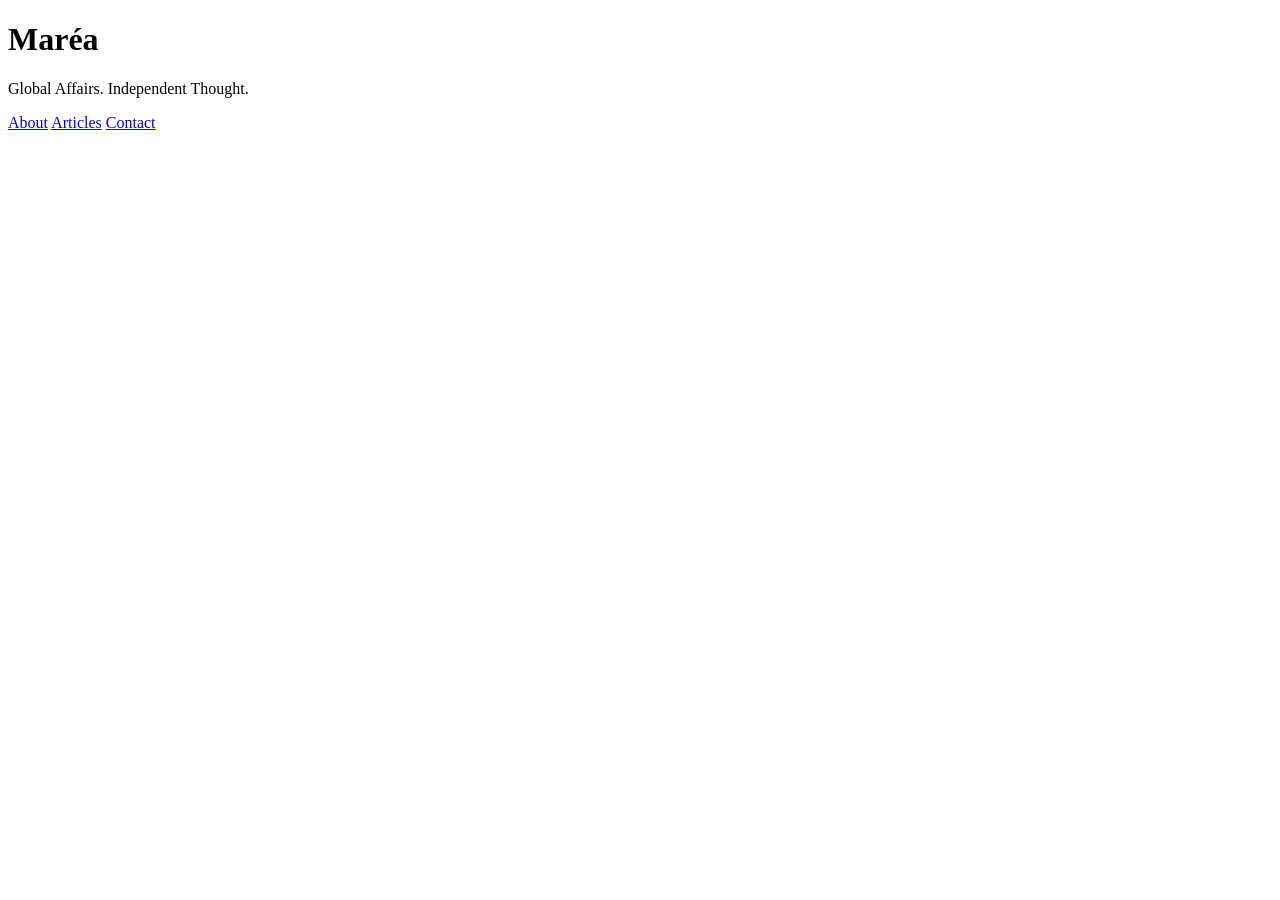
==== index.html @ cdffb732 "Add index.html" ====
<!DOCTYPE html>
<html lang="en">
<head>
  <meta charset="UTF-8" />
  <meta name="viewport" content="width=device-width, initial-scale=1.0" />
  <title>Maréa</title>
  <link rel="stylesheet" href="style.css" />
</head>
<body>
  <div class="container">
    <h1>Maréa</h1>
    <p>Global Affairs. Independent Thought.</p>
    <nav>
      <a href="about.html">About</a>
      <a href="articles.html">Articles</a>
      <a href="contact.html">Contact</a>
    </nav>
  </div>
</body>
</html>
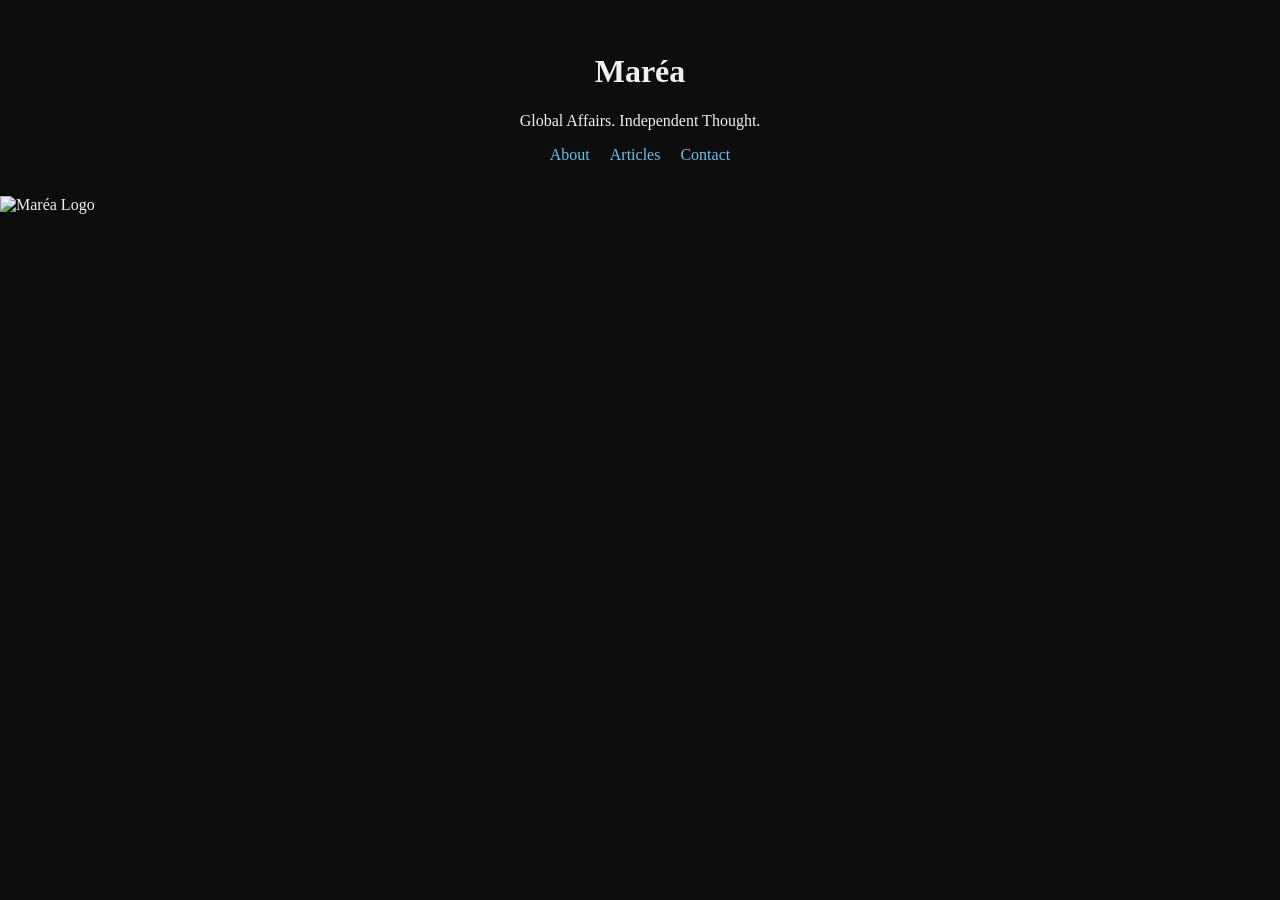
==== commit d6da6f52: "Update index.html" ====
--- a/index.html
+++ b/index.html
@@ -18,3 +18,4 @@
   </div>
 </body>
 </html>
+<img src="assets/Maréa.png" alt="Maréa Logo" class="logo">
--- a/style.css
+++ b/style.css
@@ -0,0 +1,28 @@
+body {
+  margin: 0;
+  padding: 0;
+  background: #0d0d0d;
+  color: #f0f0f0;
+  font-family: 'Georgia', serif;
+}
+
+.container {
+  max-width: 700px;
+  margin: auto;
+  padding: 2rem;
+  text-align: center;
+}
+
+a {
+  color: #67c1f5;
+  text-decoration: none;
+  margin: 0 0.5rem;
+}
+
+a:hover {
+  text-decoration: underline;
+}
+
+nav {
+  margin-top: 1rem;
+}
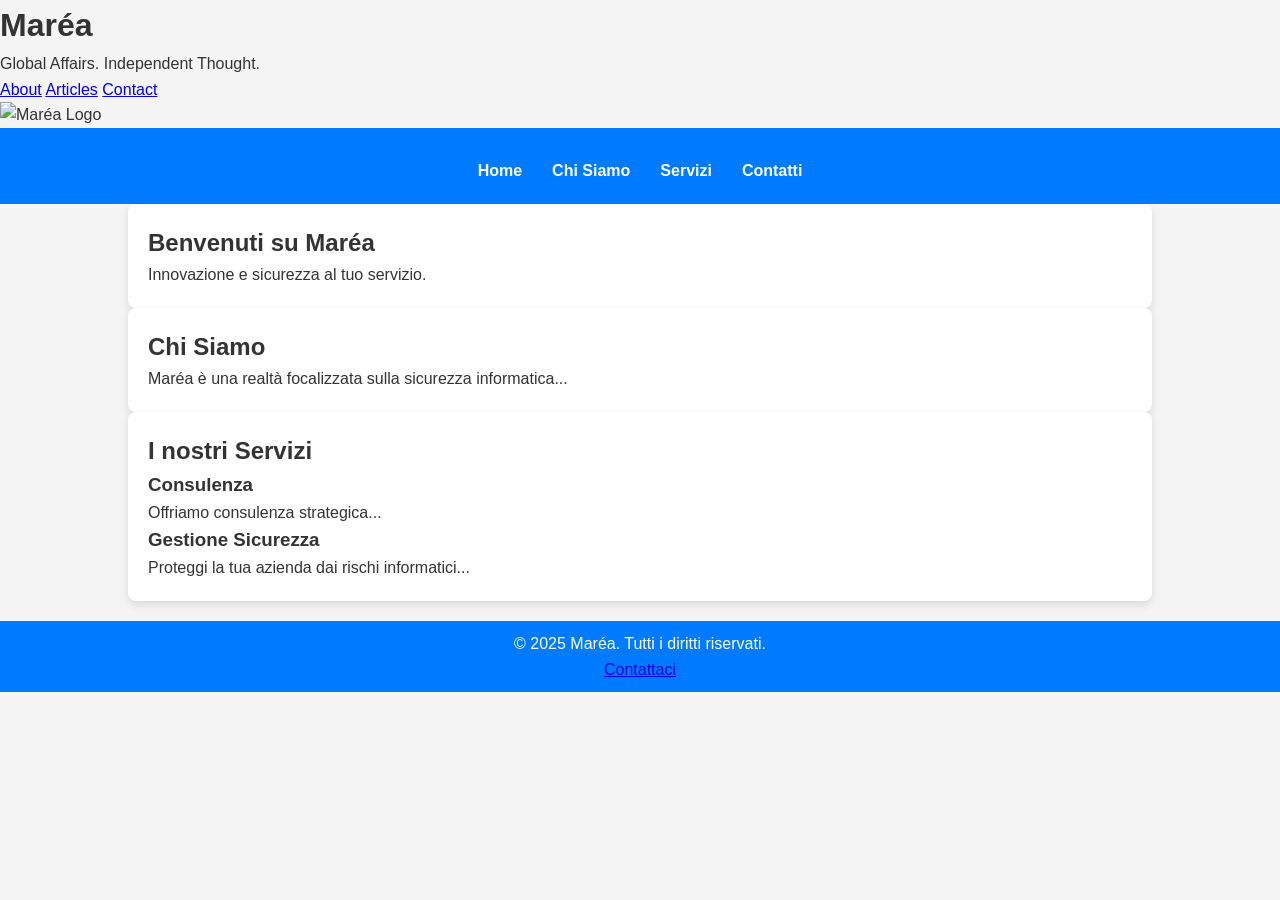
==== commit bbe8e93c: "Update index.html" ====
--- a/index.html
+++ b/index.html
@@ -19,3 +19,58 @@
 </body>
 </html>
 <img src="assets/Maréa.png" alt="Maréa Logo" class="logo">
+<!DOCTYPE html>
+<html lang="it">
+<head>
+    <meta charset="UTF-8">
+    <meta name="viewport" content="width=device-width, initial-scale=1.0">
+    <title>Maréa</title>
+    <link rel="stylesheet" href="styles.css">
+</head>
+<body>
+    <!-- Header -->
+    <header>
+        <nav>
+            <ul>
+                <li><a href="#home">Home</a></li>
+                <li><a href="#about">Chi Siamo</a></li>
+                <li><a href="#services">Servizi</a></li>
+                <li><a href="#contact">Contatti</a></li>
+            </ul>
+        </nav>
+    </header>
+
+    <!-- Hero Section -->
+    <section id="hero">
+        <div class="hero-content">
+            <h1>Benvenuti su Maréa</h1>
+            <p>Innovazione e sicurezza al tuo servizio.</p>
+        </div>
+    </section>
+
+    <!-- Chi Siamo -->
+    <section id="about">
+        <h2>Chi Siamo</h2>
+        <p>Maréa è una realtà focalizzata sulla sicurezza informatica...</p>
+    </section>
+
+    <!-- Servizi -->
+    <section id="services">
+        <h2>I nostri Servizi</h2>
+        <div class="service">
+            <h3>Consulenza</h3>
+            <p>Offriamo consulenza strategica...</p>
+        </div>
+        <div class="service">
+            <h3>Gestione Sicurezza</h3>
+            <p>Proteggi la tua azienda dai rischi informatici...</p>
+        </div>
+    </section>
+
+    <!-- Footer -->
+    <footer>
+        <p>&copy; 2025 Maréa. Tutti i diritti riservati.</p>
+        <a href="mailto:info@marea.com">Contattaci</a>
+    </footer>
+</body>
+</html>
--- a/style.css
+++ b/style.css
@@ -1,28 +1,85 @@
-body {
+/* Resetta lo stile di base */
+* {
   margin: 0;
   padding: 0;
-  background: #0d0d0d;
-  color: #f0f0f0;
-  font-family: 'Georgia', serif;
+  box-sizing: border-box;
 }
 
-.container {
-  max-width: 700px;
-  margin: auto;
-  padding: 2rem;
-  text-align: center;
+body {
+  font-family: Arial, sans-serif; /* Cambia font per renderlo più leggibile */
+  background-color: #f4f4f4; /* Colore di sfondo più chiaro */
+  color: #333; /* Testo scuro per contrasto */
+  line-height: 1.6;
 }
 
-a {
-  color: #67c1f5;
-  text-decoration: none;
-  margin: 0 0.5rem;
+header {
+  background-color: #007bff; /* Colore di sfondo blu per il header */
+  color: white;
+  text-align: center;
+  padding: 20px 0;
 }
 
-a:hover {
-  text-decoration: underline;
+header img.logo {
+  max-width: 150px;
+  margin-bottom: 10px;
 }
 
-nav {
-  margin-top: 1rem;
+h1, h2, h3 {
+  font-family: 'Arial', sans-serif;
 }
+
+nav ul {
+  list-style: none;
+  display: flex;
+  justify-content: center;
+  margin-top: 10px;
+}
+
+nav ul li {
+  margin: 0 15px;
+}
+
+nav ul li a {
+  text-decoration: none;
+  color: white;
+  font-weight: bold;
+  transition: color 0.3s ease;
+}
+
+nav ul li a:hover {
+  color: #ffcc00;
+}
+
+section {
+  padding: 20px;
+  margin-top: 20px;
+  background-color: white;
+  border-radius: 8px;
+  box-shadow: 0 4px 8px rgba(0, 0, 0, 0.1);
+}
+
+footer {
+  background-color: #007bff;
+  color: white;
+  text-align: center;
+  padding: 10px;
+  margin-top: 20px;
+}
+
+.logo {
+  max-width: 150px;  /* Imposta una larghezza fissa per il logo */
+  height: auto;      /* Mantieni la proporzione dell'immagine */
+}
+
+<link rel="stylesheet" href="https://fonts.googleapis.com/css2?family=Roboto:wght@400;500&display=swap">
+
+body {
+  font-family: 'Roboto', sans-serif;
+}
+
+section {
+  width: 80%;
+  max-width: 1200px;
+  margin: 0 auto;
+  padding: 20px;
+}
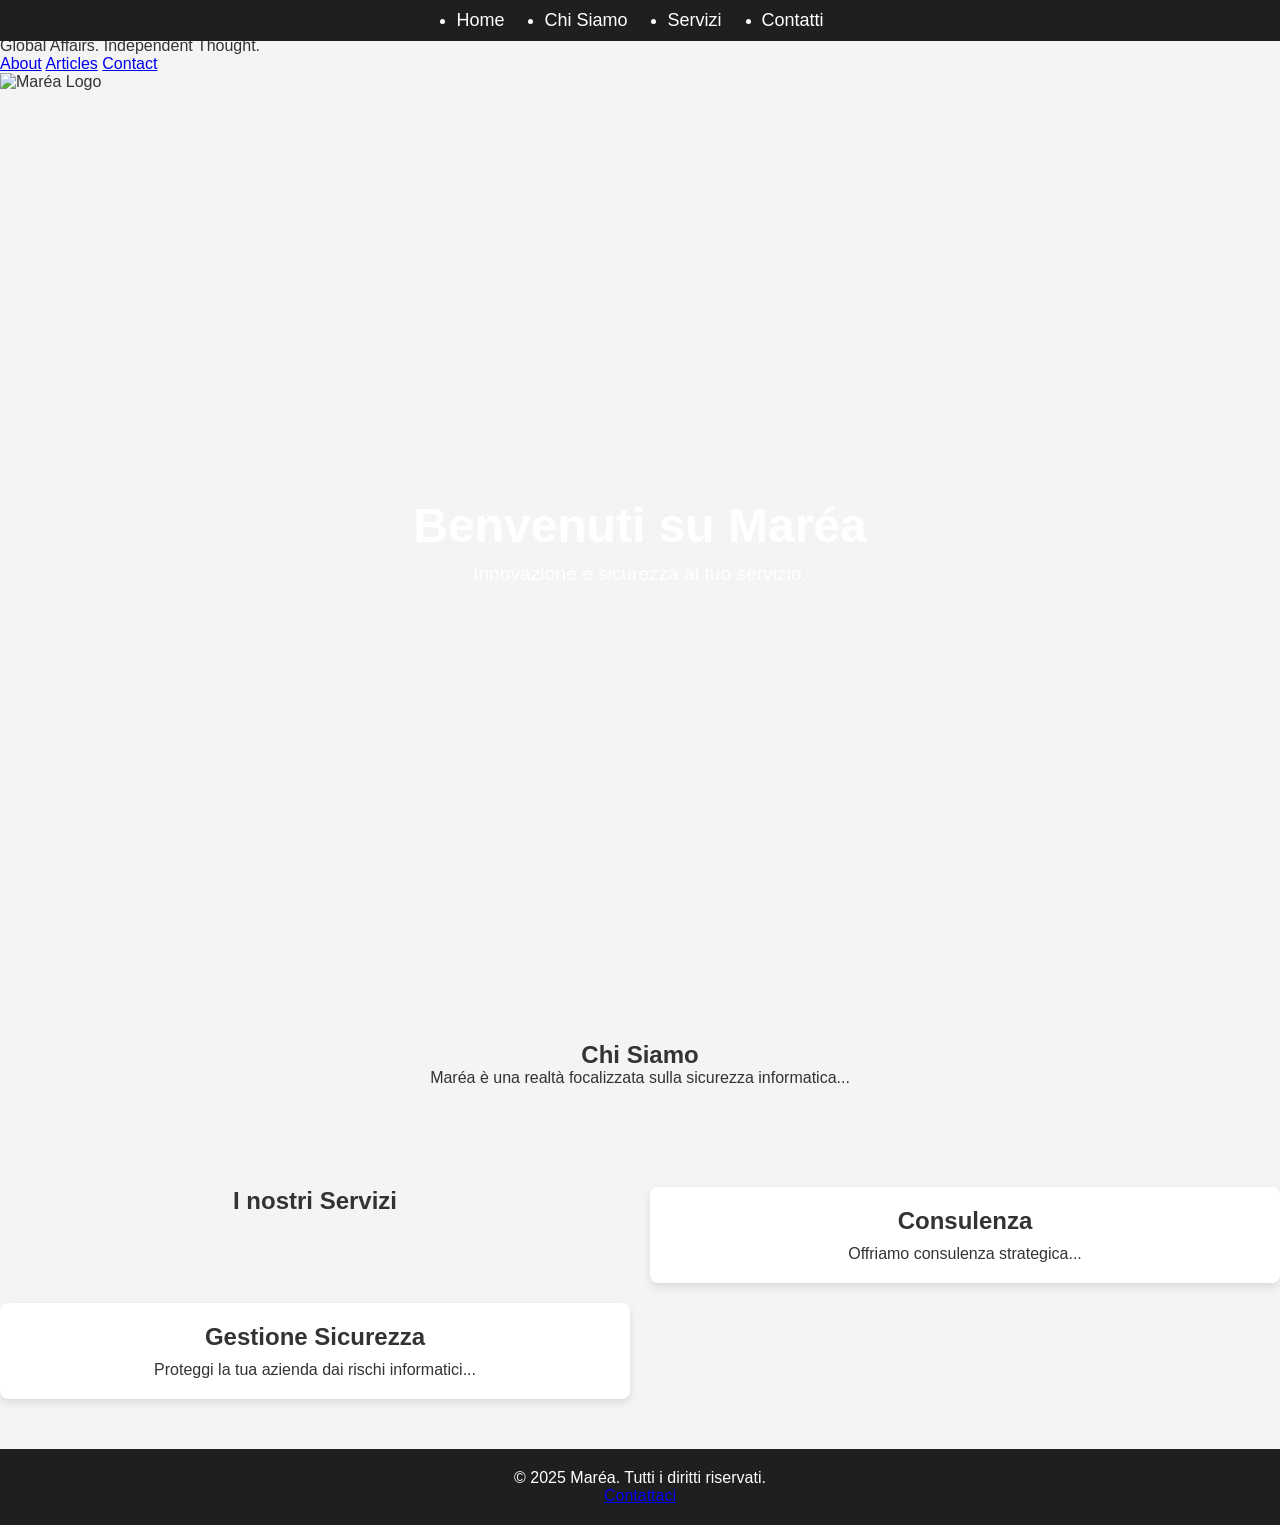
==== commit 79f62381: "Update index.html" ====
--- a/index.html
+++ b/index.html
@@ -74,3 +74,5 @@
     </footer>
 </body>
 </html>
+<script src="https://unpkg.com/aos@2.3.1/dist/aos.js"></script>
+<link rel="stylesheet" href="https://unpkg.com/aos@2.3.1/dist/aos.css">
--- a/style.css
+++ b/style.css
@@ -1,85 +1,105 @@
-/* Resetta lo stile di base */
+/* Reset Base Styles */
 * {
-  margin: 0;
-  padding: 0;
-  box-sizing: border-box;
+    margin: 0;
+    padding: 0;
+    box-sizing: border-box;
 }
 
+/* Body */
 body {
-  font-family: Arial, sans-serif; /* Cambia font per renderlo più leggibile */
-  background-color: #f4f4f4; /* Colore di sfondo più chiaro */
-  color: #333; /* Testo scuro per contrasto */
-  line-height: 1.6;
+    font-family: 'Roboto', sans-serif;
+    color: #333;
+    background-color: #f4f4f4;
 }
 
+/* Header */
 header {
-  background-color: #007bff; /* Colore di sfondo blu per il header */
-  color: white;
-  text-align: center;
-  padding: 20px 0;
+    background-color: #1f1f1f;
+    color: #fff;
+    padding: 10px 0;
+    position: fixed;
+    width: 100%;
+    top: 0;
+    z-index: 1000;
 }
 
-header img.logo {
-  max-width: 150px;
-  margin-bottom: 10px;
+header nav ul {
+    display: flex;
+    justify-content: center;
 }
 
-h1, h2, h3 {
-  font-family: 'Arial', sans-serif;
+header nav ul li {
+    margin: 0 20px;
 }
 
-nav ul {
-  list-style: none;
-  display: flex;
-  justify-content: center;
-  margin-top: 10px;
+header nav ul li a {
+    color: #fff;
+    text-decoration: none;
+    font-size: 18px;
 }
 
-nav ul li {
-  margin: 0 15px;
+/* Hero Section */
+#hero {
+    background-image: url('path_to_image'); /* Aggiungi un'immagine di sfondo */
+    background-size: cover;
+    background-position: center;
+    height: 100vh;
+    text-align: center;
+    color: white;
+    display: flex;
+    justify-content: center;
+    align-items: center;
 }
 
-nav ul li a {
-  text-decoration: none;
-  color: white;
-  font-weight: bold;
-  transition: color 0.3s ease;
+.hero-content h1 {
+    font-size: 3em;
+    margin-bottom: 10px;
 }
 
-nav ul li a:hover {
-  color: #ffcc00;
+.hero-content p {
+    font-size: 1.2em;
 }
 
+/* Sezioni */
 section {
-  padding: 20px;
-  margin-top: 20px;
-  background-color: white;
-  border-radius: 8px;
-  box-shadow: 0 4px 8px rgba(0, 0, 0, 0.1);
+    padding: 50px 0;
+    text-align: center;
 }
 
-footer {
-  background-color: #007bff;
-  color: white;
-  text-align: center;
-  padding: 10px;
-  margin-top: 20px;
+/* Servizi Griglia */
+#services {
+    display: grid;
+    grid-template-columns: 1fr 1fr;
+    gap: 20px;
 }
 
-.logo {
-  max-width: 150px;  /* Imposta una larghezza fissa per il logo */
-  height: auto;      /* Mantieni la proporzione dell'immagine */
+.service {
+    background-color: #fff;
+    padding: 20px;
+    border-radius: 8px;
+    box-shadow: 0 4px 8px rgba(0, 0, 0, 0.1);
 }
 
-<link rel="stylesheet" href="https://fonts.googleapis.com/css2?family=Roboto:wght@400;500&display=swap">
-
-body {
-  font-family: 'Roboto', sans-serif;
+.service h3 {
+    font-size: 1.5em;
+    margin-bottom: 10px;
 }
 
-section {
-  width: 80%;
-  max-width: 1200px;
-  margin: 0 auto;
-  padding: 20px;
+.service p {
+    font-size: 1em;
 }
+
+/* Footer */
+footer {
+    background-color: #1f1f1f;
+    color: #fff;
+    padding: 20px;
+    text-align: center;
+}
+
+/* Media Query per dispositivi mobili */
+@media (max-width: 768px) {
+    #services {
+        grid-template-columns: 1fr;
+    }
+}
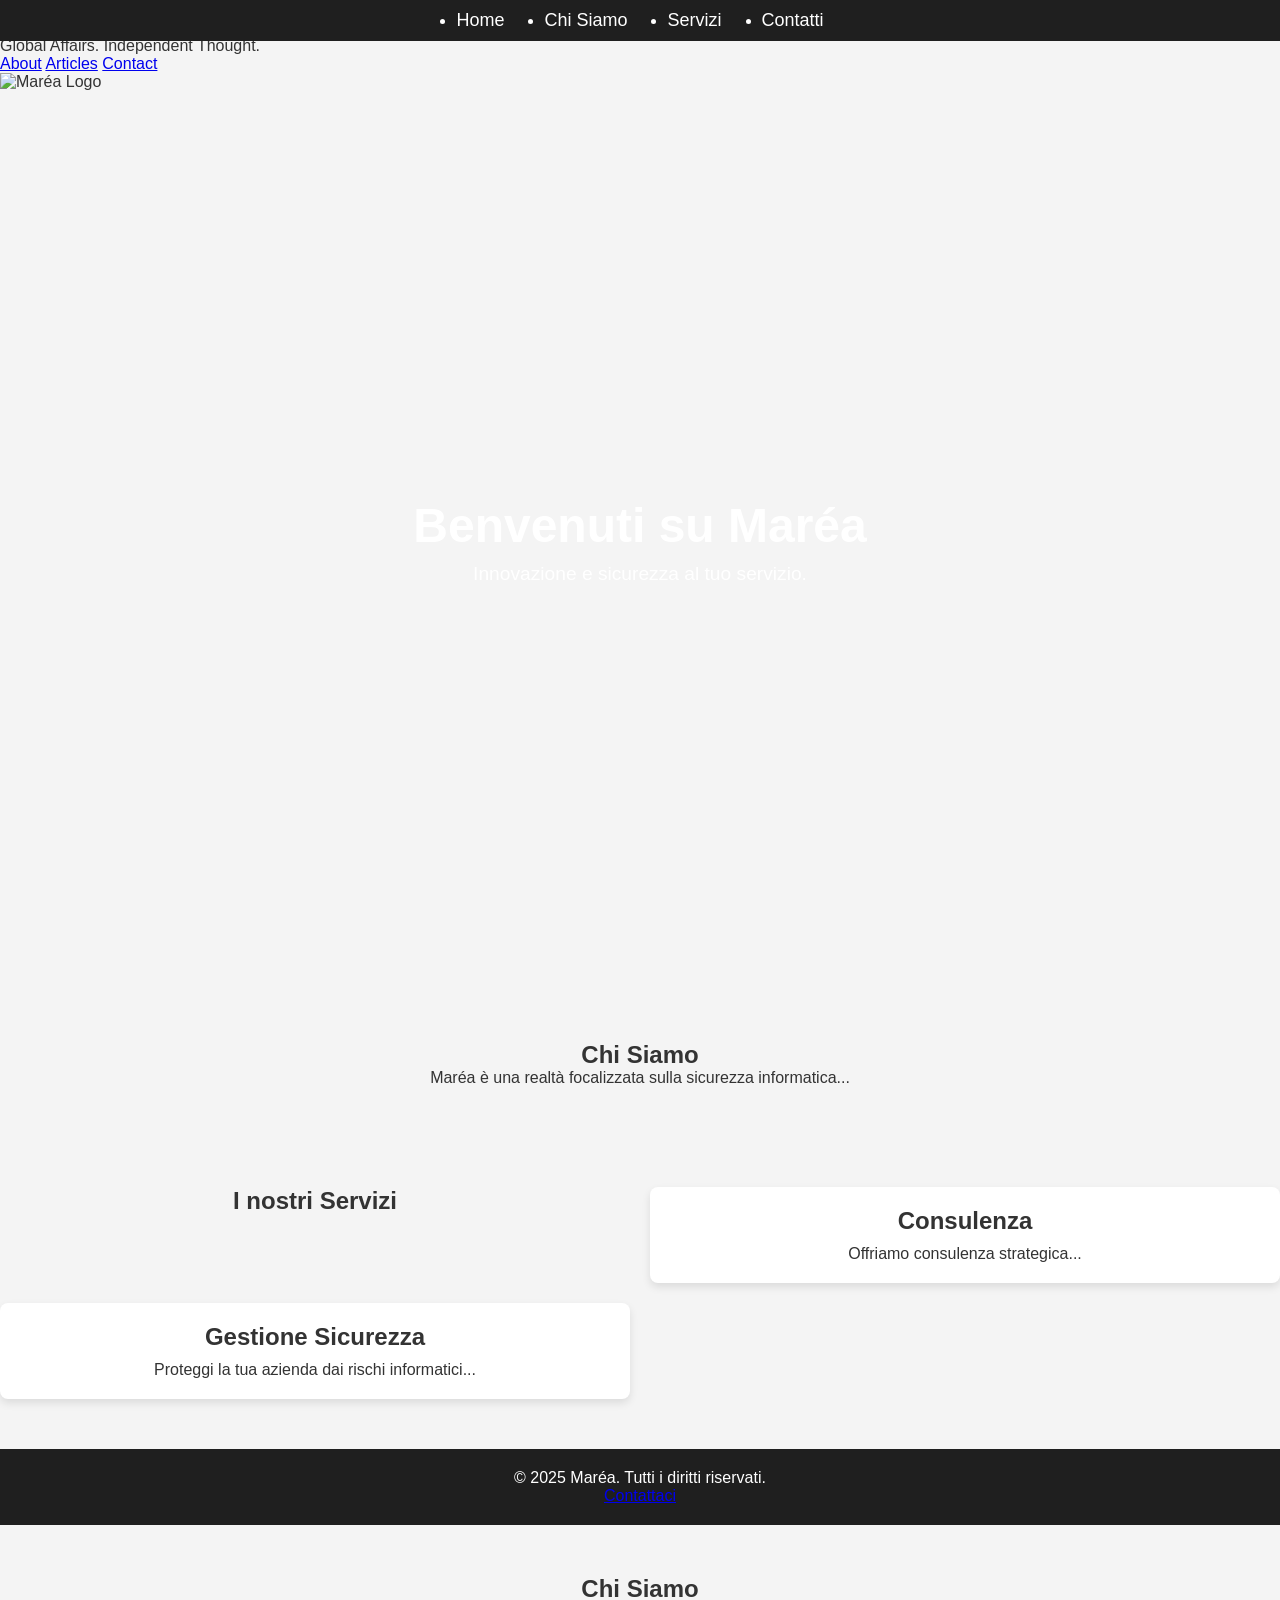
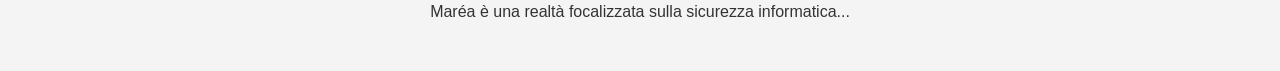
==== commit 225b2052: "Update index.html" ====
--- a/index.html
+++ b/index.html
@@ -76,3 +76,10 @@
 </html>
 <script src="https://unpkg.com/aos@2.3.1/dist/aos.js"></script>
 <link rel="stylesheet" href="https://unpkg.com/aos@2.3.1/dist/aos.css">
+<section id="about" data-aos="fade-up">
+    <h2>Chi Siamo</h2>
+    <p>Maréa è una realtà focalizzata sulla sicurezza informatica...</p>
+</section>
+<script>
+    AOS.init();
+</script>
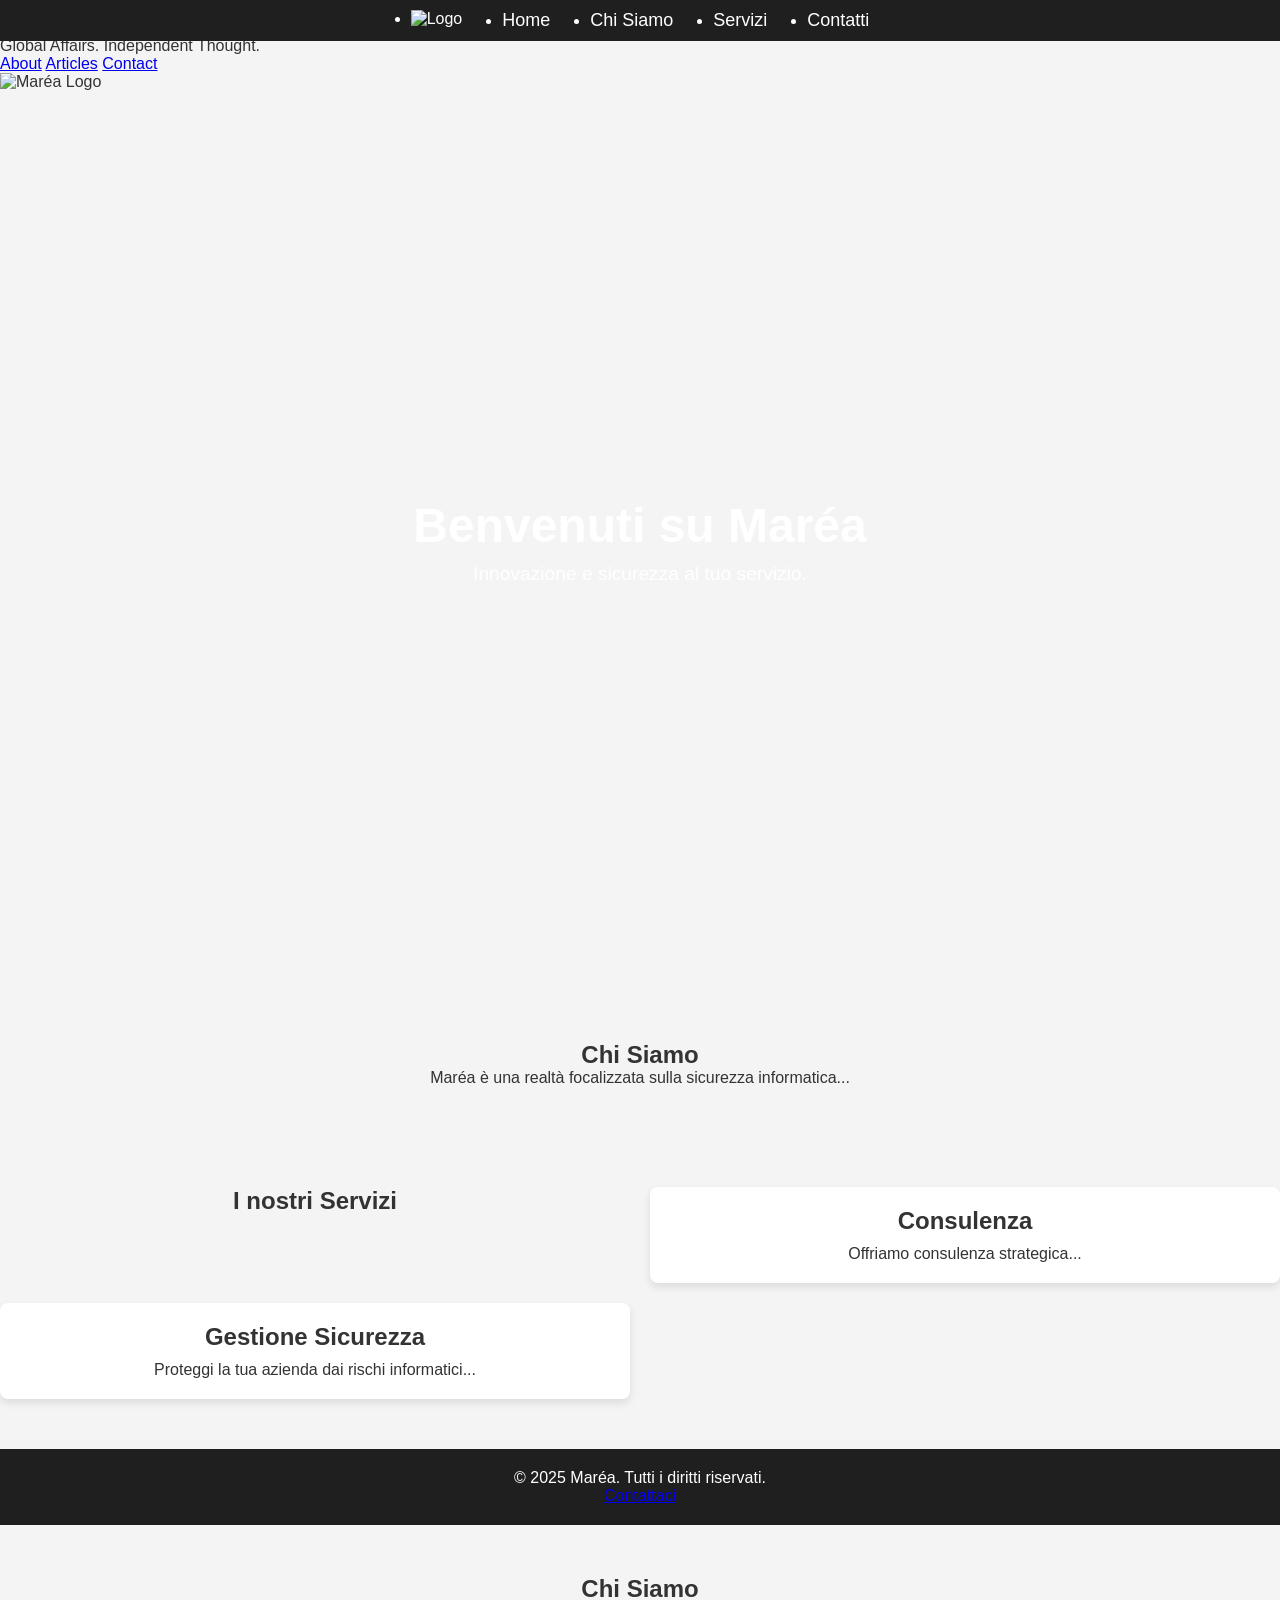
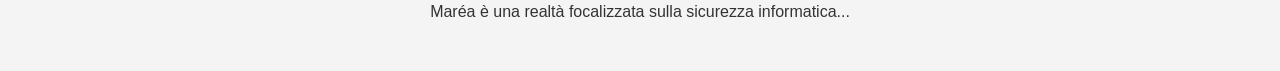
==== commit cefffc3d: "Update index.html" ====
--- a/index.html
+++ b/index.html
@@ -83,3 +83,14 @@
 <script>
     AOS.init();
 </script>
+<header>
+    <nav>
+        <ul>
+            <li><img src="images/logo.png" alt="Logo" id="logo"></li>
+            <li><a href="#home">Home</a></li>
+            <li><a href="#about">Chi Siamo</a></li>
+            <li><a href="#services">Servizi</a></li>
+            <li><a href="#contact">Contatti</a></li>
+        </ul>
+    </nav>
+</header>
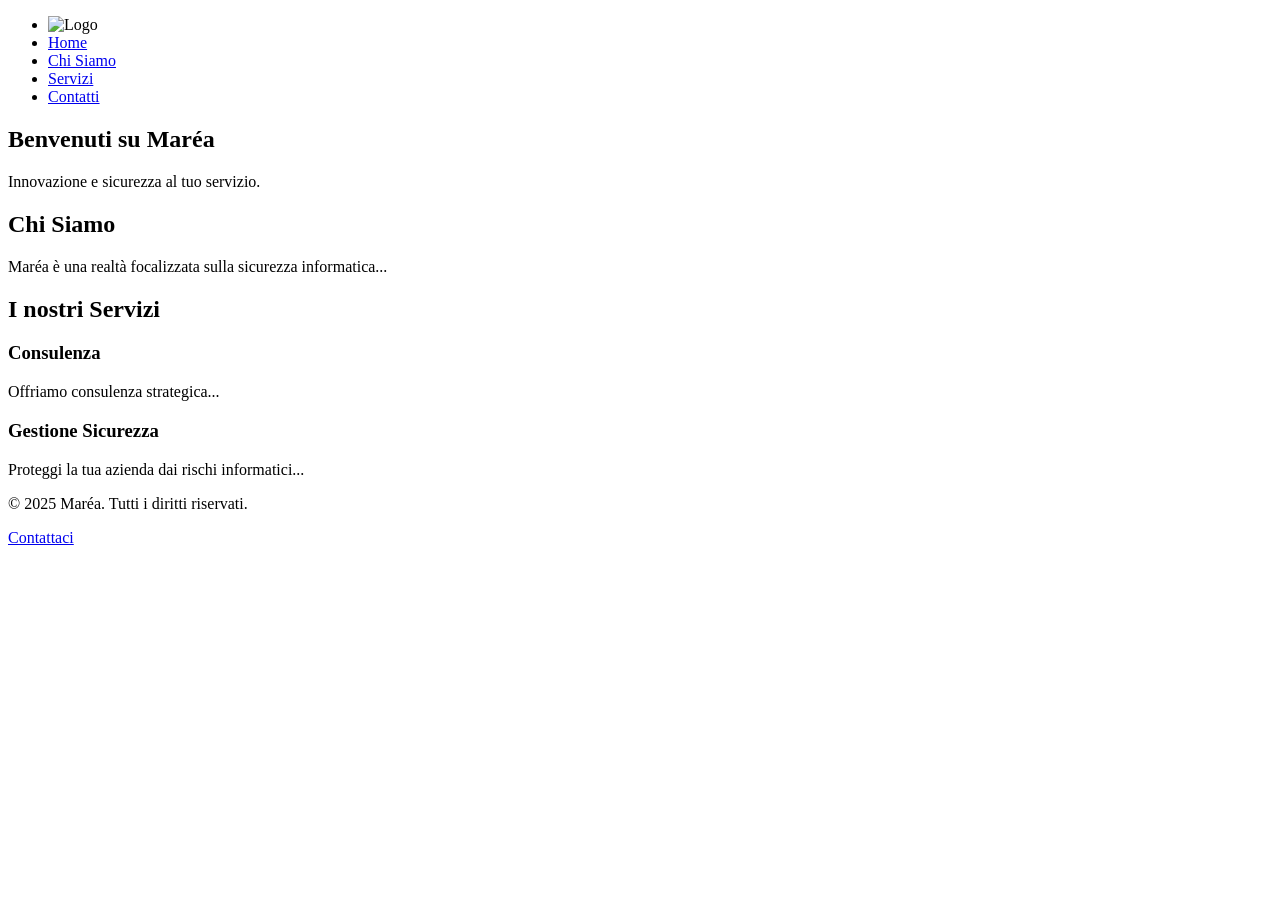
==== commit 4faa5148: "Update index.html" ====
--- a/index.html
+++ b/index.html
@@ -1,24 +1,3 @@
-<!DOCTYPE html>
-<html lang="en">
-<head>
-  <meta charset="UTF-8" />
-  <meta name="viewport" content="width=device-width, initial-scale=1.0" />
-  <title>Maréa</title>
-  <link rel="stylesheet" href="style.css" />
-</head>
-<body>
-  <div class="container">
-    <h1>Maréa</h1>
-    <p>Global Affairs. Independent Thought.</p>
-    <nav>
-      <a href="about.html">About</a>
-      <a href="articles.html">Articles</a>
-      <a href="contact.html">Contact</a>
-    </nav>
-  </div>
-</body>
-</html>
-<img src="assets/Maréa.png" alt="Maréa Logo" class="logo">
 <!DOCTYPE html>
 <html lang="it">
 <head>
@@ -26,12 +5,14 @@
     <meta name="viewport" content="width=device-width, initial-scale=1.0">
     <title>Maréa</title>
     <link rel="stylesheet" href="styles.css">
+    <script src="https://unpkg.com/aos@2.3.1/dist/aos.js"></script>
+    <link rel="stylesheet" href="https://unpkg.com/aos@2.3.1/dist/aos.css">
 </head>
 <body>
-    <!-- Header -->
     <header>
         <nav>
             <ul>
+                <li><img src="images/logo.png" alt="Logo" id="logo"></li>
                 <li><a href="#home">Home</a></li>
                 <li><a href="#about">Chi Siamo</a></li>
                 <li><a href="#services">Servizi</a></li>
@@ -49,7 +30,7 @@
     </section>
 
     <!-- Chi Siamo -->
-    <section id="about">
+    <section id="about" data-aos="fade-up">
         <h2>Chi Siamo</h2>
         <p>Maréa è una realtà focalizzata sulla sicurezza informatica...</p>
     </section>
@@ -72,25 +53,9 @@
         <p>&copy; 2025 Maréa. Tutti i diritti riservati.</p>
         <a href="mailto:info@marea.com">Contattaci</a>
     </footer>
+
+    <script>
+        AOS.init();
+    </script>
 </body>
 </html>
-<script src="https://unpkg.com/aos@2.3.1/dist/aos.js"></script>
-<link rel="stylesheet" href="https://unpkg.com/aos@2.3.1/dist/aos.css">
-<section id="about" data-aos="fade-up">
-    <h2>Chi Siamo</h2>
-    <p>Maréa è una realtà focalizzata sulla sicurezza informatica...</p>
-</section>
-<script>
-    AOS.init();
-</script>
-<header>
-    <nav>
-        <ul>
-            <li><img src="images/logo.png" alt="Logo" id="logo"></li>
-            <li><a href="#home">Home</a></li>
-            <li><a href="#about">Chi Siamo</a></li>
-            <li><a href="#services">Servizi</a></li>
-            <li><a href="#contact">Contatti</a></li>
-        </ul>
-    </nav>
-</header>
